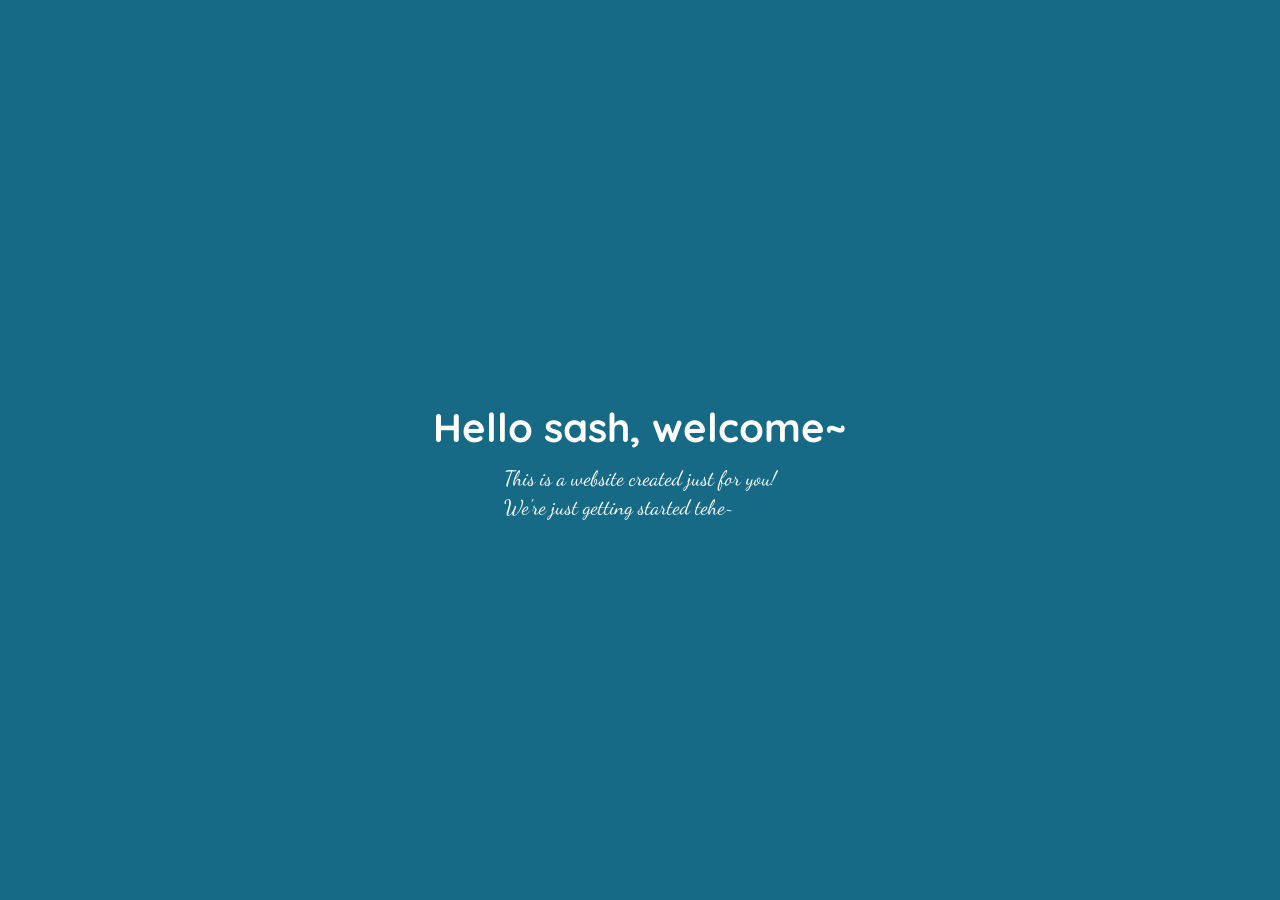
==== index.html @ 9a8904ed "Update index.html" ====
<!DOCTYPE html> 
<html> 
<head> 
    <title>Welcome to My World~</title> 
    <link href="https://fonts.googleapis.com/css2?family=Dancing+Script&family=Quicksand&display=swap" rel="stylesheet">
    <link rel="stylesheet" href="style.css"> 
</head> 
<body>
  <div class="container">
    <h1>Hello sash, welcome~</h1>
    
    <div class="subtext">
      <p>This is a website created just for you!</p>
      <p>We're just getting started tehe~</p>
    </div>
  </div>
</body>
</html>
---- style.css ----
body {
  background-color: rgb(22, 106, 134);
  margin: 0;
  height: 100vh;
  display: flex;
  justify-content: center;
  align-items: center;
}

/* Center container */
.container {
  text-align: center;
}

/* Heading (soft comfy font) */
h1 {
  font-family: 'Quicksand', sans-serif;
  font-size: 2.5rem;
  color: white;
  margin-bottom: 10px;
}

/* Subtext alignment */
.subtext {
  text-align: left;
  display: inline-block;
}

/* Curly aesthetic text */
.subtext p {
  font-family: 'Dancing Script', cursive;
  font-size: 1.3rem;
  color: white;
  margin: 4px 0;
}
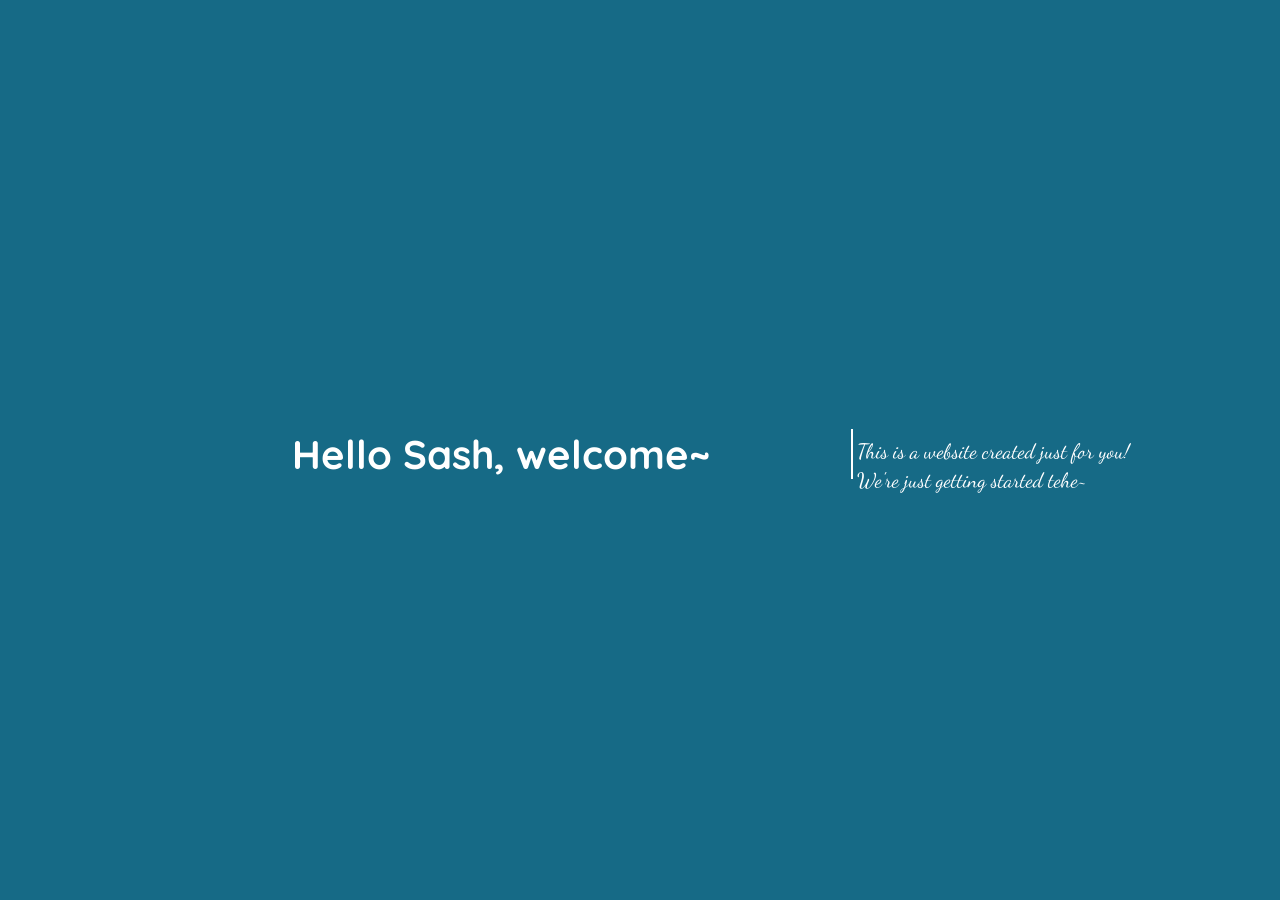
==== commit cb24407d: "edit" ====
--- a/index.html
+++ b/index.html
@@ -7,8 +7,7 @@
 </head> 
 <body>
   <div class="container">
-    <h1>Hello sash, welcome~</h1>
-    
+   <h1 class="typing">Hello Sash, welcome~</h1>
     <div class="subtext">
       <p>This is a website created just for you!</p>
       <p>We're just getting started tehe~</p>
--- a/style.css
+++ b/style.css
@@ -5,11 +5,13 @@
   display: flex;
   justify-content: center;
   align-items: center;
+  cursor: url("cursor 1.png"), auto;
 }
 
-/* Center container */
+/* Container (center + fade in) */
 .container {
   text-align: center;
+  animation: fadeIn 2s ease-in;
 }
 
 /* Heading (soft comfy font) */
@@ -17,13 +19,7 @@
   font-family: 'Quicksand', sans-serif;
   font-size: 2.5rem;
   color: white;
-  margin-bottom: 10px;
-}
-
-/* Subtext alignment */
-.subtext {
-  text-align: left;
-  display: inline-block;
+  margin-bottom: 8px;
 }
 
 /* Curly aesthetic text */
@@ -32,4 +28,46 @@
   font-size: 1.3rem;
   color: white;
   margin: 4px 0;
+}
+
+/* Subtext (appears after typing) */
+.subtext {
+  text-align: left;
+  display: inline-block;
+  opacity: 0;
+  animation: fadeIn 2s ease-in forwards;
+  animation-delay: 1s;
+}
+
+/* Typing animation */
+.typing {
+  overflow: hidden;
+  white-space: nowrap;
+  border-right: 2px solid white;
+  display: inline-block;
+  width: 0;
+  animation: typing 3s steps(25, end) forwards, blink 0.7s infinite;
+}
+
+/* Typing effect */
+@keyframes typing {
+  from { width: 0 }
+  to { width: 28ch }
+}
+
+/* Blinking cursor */
+@keyframes blink {
+  50% { border-color: transparent }
+}
+
+/* Fade-in animation */
+@keyframes fadeIn {
+  from {
+    opacity: 0;
+    transform: translateY(20px);
+  }
+  to {
+    opacity: 1;
+    transform: translateY(0);
+  }
 }
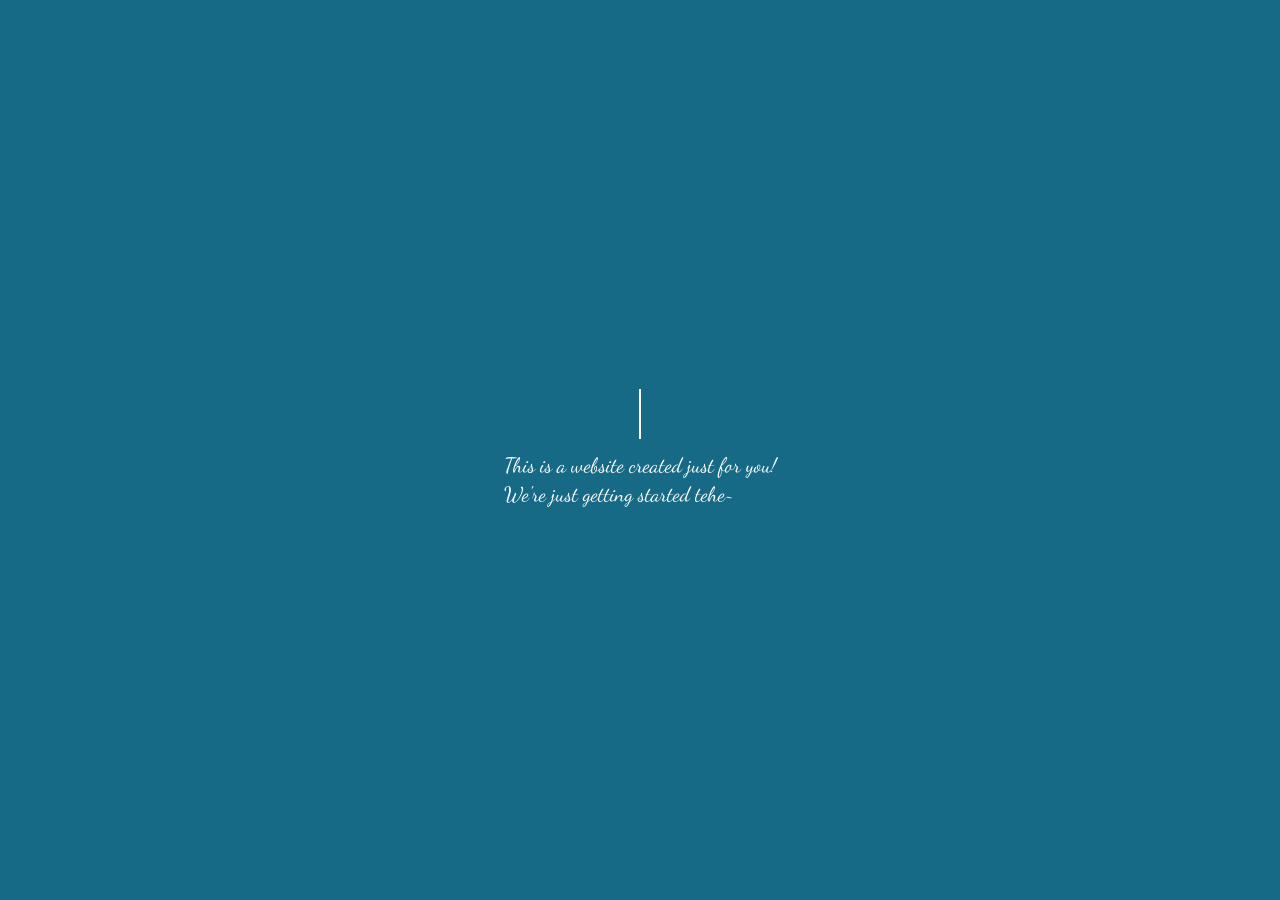
==== commit a490473e: "corrections" ====
--- a/index.html
+++ b/index.html
@@ -1,17 +1,23 @@
-<!DOCTYPE html> 
-<html> 
-<head> 
-    <title>Welcome to My World~</title> 
-    <link href="https://fonts.googleapis.com/css2?family=Dancing+Script&family=Quicksand&display=swap" rel="stylesheet">
-    <link rel="stylesheet" href="style.css"> 
-</head> 
+<!DOCTYPE html>
+<html>
+<head>
+  <title>Welcome to My World~</title>
+  <link href="https://fonts.googleapis.com/css2?family=Dancing+Script&family=Quicksand&display=swap" rel="stylesheet">
+  <link rel="stylesheet" href="style.css">
+</head>
 <body>
   <div class="container">
-   <h1 class="typing">Hello Sash, welcome~</h1>
+    <h1 class="typing">Hello Sash, welcome~</h1>
     <div class="subtext">
       <p>This is a website created just for you!</p>
       <p>We're just getting started tehe~</p>
     </div>
   </div>
+  <script>
+    const text = document.querySelector(".typing");
+    text.addEventListener("animationend", () => {
+      text.classList.add("finished");
+    });
+  </script>
 </body>
-</html> +</html>
--- a/style.css
+++ b/style.css
@@ -5,16 +5,16 @@
   display: flex;
   justify-content: center;
   align-items: center;
-  cursor: url("cursor 1.png"), auto;
+  cursor: url("cursor.png") 16 16, auto;
 }
 
-/* Container (center + fade in) */
+/* Container */
 .container {
   text-align: center;
   animation: fadeIn 2s ease-in;
 }
 
-/* Heading (soft comfy font) */
+/* Heading */
 h1 {
   font-family: 'Quicksand', sans-serif;
   font-size: 2.5rem;
@@ -22,34 +22,23 @@
   margin-bottom: 8px;
 }
 
-/* Curly aesthetic text */
-.subtext p {
-  font-family: 'Dancing Script', cursive;
-  font-size: 1.3rem;
-  color: white;
-  margin: 4px 0;
-}
-
-/* Subtext (appears after typing) */
-.subtext {
-  text-align: left;
-  display: inline-block;
-  opacity: 0;
-  animation: fadeIn 2s ease-in forwards;
-  animation-delay: 1s;
-}
-
-/* Typing animation */
+/* Typing text */
 .typing {
   overflow: hidden;
   white-space: nowrap;
   border-right: 2px solid white;
-  display: inline-block;
+  display: block;
+  margin: 0 auto;
   width: 0;
-  animation: typing 3s steps(25, end) forwards, blink 0.7s infinite;
+  animation: typing 3s steps(25, end) forwards;
 }
 
-/* Typing effect */
+/* After typing → blinking only */
+.typing.finished {
+  animation: blink 0.7s infinite;
+}
+
+/* Typing animation */
 @keyframes typing {
   from { width: 0 }
   to { width: 28ch }
@@ -60,7 +49,25 @@
   50% { border-color: transparent }
 }
 
-/* Fade-in animation */
+/* Subtext */
+.subtext {
+  text-align: left;
+  display: inline-block;
+  margin-top: 10px;
+  opacity: 0;
+  animation: fadeIn 2s ease-in forwards;
+  animation-delay: 1s;
+}
+
+/* Curly text */
+.subtext p {
+  font-family: 'Dancing Script', cursive;
+  font-size: 1.3rem;
+  color: white;
+  margin: 4px 0;
+}
+
+/* Fade in */
 @keyframes fadeIn {
   from {
     opacity: 0;
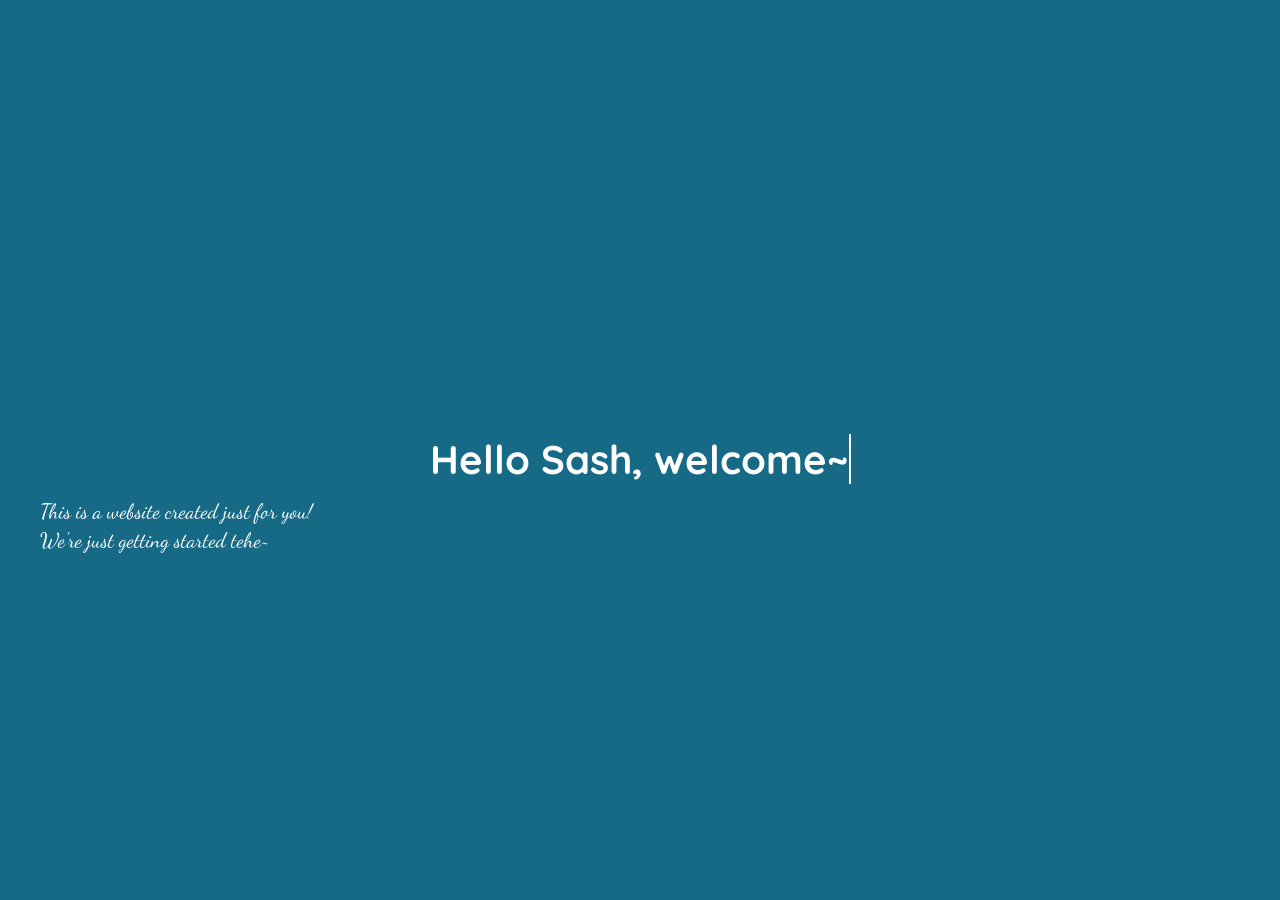
==== commit 56fff90f: "Update index.html" ====
--- a/index.html
+++ b/index.html
@@ -14,10 +14,10 @@
     </div>
   </div>
   <script>
-    const text = document.querySelector(".typing");
-    text.addEventListener("animationend", () => {
-      text.classList.add("finished");
-    });
-  </script>
+  const text = document.querySelector(".typing");
+  text.addEventListener("animationend", () => {
+    text.classList.add("finished");
+  });
+</script>
 </body>
 </html>
--- a/style.css
+++ b/style.css
@@ -5,12 +5,16 @@
   display: flex;
   justify-content: center;
   align-items: center;
-  cursor: url("cursor.png") 16 16, auto;
+
+  /* cursor */
+  cursor: url("cursor 2.png") 16 16, auto;
 }
 
 /* Container */
 .container {
-  text-align: center;
+  display: flex;
+  flex-direction: column;
+  align-items: center;
   animation: fadeIn 2s ease-in;
 }
 
@@ -22,19 +26,19 @@
   margin-bottom: 8px;
 }
 
-/* Typing text */
+/* Typing */
 .typing {
   overflow: hidden;
   white-space: nowrap;
   border-right: 2px solid white;
-  display: block;
-  margin: 0 auto;
   width: 0;
+  display: inline-block;
   animation: typing 3s steps(25, end) forwards;
 }
 
-/* After typing → blinking only */
+/* After typing */
 .typing.finished {
+  width: auto;
   animation: blink 0.7s infinite;
 }
 
@@ -44,16 +48,17 @@
   to { width: 28ch }
 }
 
-/* Blinking cursor */
+/* Cursor blink */
 @keyframes blink {
   50% { border-color: transparent }
 }
 
-/* Subtext */
+/* LEFT side text */
 .subtext {
-  text-align: left;
-  display: inline-block;
-  margin-top: 10px;
+  position: absolute;
+  left: 40px;
+  top: 55%;
+  transform: translateY(-50%);
   opacity: 0;
   animation: fadeIn 2s ease-in forwards;
   animation-delay: 1s;
@@ -67,7 +72,7 @@
   margin: 4px 0;
 }
 
-/* Fade in */
+/* Fade */
 @keyframes fadeIn {
   from {
     opacity: 0;
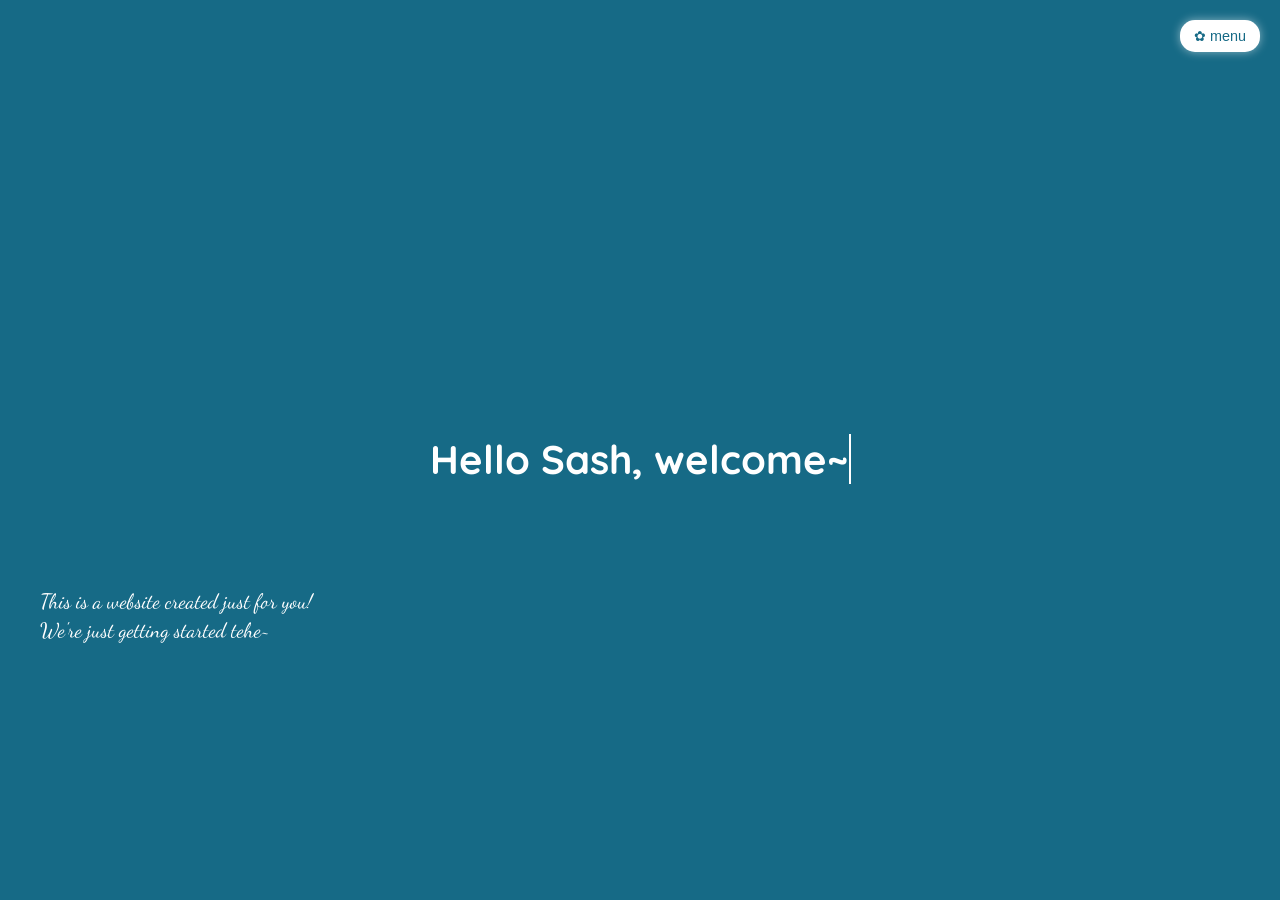
==== commit 7157e113: "lets see if this works" ====
--- a/index.html
+++ b/index.html
@@ -2,22 +2,47 @@
 <html>
 <head>
   <title>Welcome to My World~</title>
+
+  <!-- Fonts -->
   <link href="https://fonts.googleapis.com/css2?family=Dancing+Script&family=Quicksand&display=swap" rel="stylesheet">
+
+  <!-- CSS -->
   <link rel="stylesheet" href="style.css">
 </head>
+
 <body>
+
+  <!-- 💖 TOP RIGHT MENU -->
+  <div class="menu">
+    <button class="menu-btn">✿ menu</button>
+    <div class="menu-content">
+      <a href="#">about me~</a>
+      <a href="#">likes / dislikes</a>
+      <a href="#">interests / hobbies / passions</a>
+      <a href="#">things to know before dating me</a>
+      <a href="#">what i look for (red & green flags)</a>
+      <a href="#">my red & green flags</a>
+    </div>
+  </div>
+
+  <!-- 🌸 MAIN CONTENT -->
   <div class="container">
     <h1 class="typing">Hello Sash, welcome~</h1>
+
     <div class="subtext">
       <p>This is a website created just for you!</p>
       <p>We're just getting started tehe~</p>
     </div>
   </div>
+
+  <!-- Typing Script -->
   <script>
-  const text = document.querySelector(".typing");
-  text.addEventListener("animationend", () => {
-    text.classList.add("finished");
-  });
-</script>
+    const text = document.querySelector(".typing");
+
+    text.addEventListener("animationend", () => {
+      text.classList.add("finished");
+    });
+  </script>
+
 </body>
 </html>
--- a/style.css
+++ b/style.css
@@ -5,17 +5,73 @@
   display: flex;
   justify-content: center;
   align-items: center;
-
-  /* cursor */
-  cursor: url("cursor 2.png") 16 16, auto;
 }
 
-/* Container */
+/* 💖 MENU (TOP RIGHT) */
+.menu {
+  position: fixed;
+  top: 20px;
+  right: 20px;
+  font-family: 'Quicksand', sans-serif;
+}
+
+/* Button */
+.menu-btn {
+  background: white;
+  color: rgb(22, 106, 134);
+  border: none;
+  padding: 8px 14px;
+  border-radius: 15px;
+  cursor: pointer;
+  font-size: 0.9rem;
+
+  box-shadow: 0 0 10px rgba(255,255,255,0.5);
+  transition: 0.3s;
+}
+
+/* Button hover */
+.menu-btn:hover {
+  transform: scale(1.05);
+}
+
+/* Dropdown */
+.menu-content {
+  display: none;
+  margin-top: 8px;
+  background: rgba(255, 255, 255, 0.95);
+  padding: 12px;
+  border-radius: 15px;
+  min-width: 240px;
+
+  box-shadow: 0 10px 20px rgba(0,0,0,0.2);
+}
+
+/* Links */
+.menu-content a {
+  display: block;
+  text-decoration: none;
+  color: rgb(22, 106, 134);
+  padding: 6px 0;
+  font-size: 0.9rem;
+  transition: 0.2s;
+}
+
+/* Hover effect */
+.menu-content a:hover {
+  padding-left: 5px;
+  color: #ffb6e6;
+}
+
+/* Show dropdown */
+.menu:hover .menu-content {
+  display: block;
+}
+
+/* 🌸 MAIN CONTAINER */
 .container {
   display: flex;
   flex-direction: column;
   align-items: center;
-  animation: fadeIn 2s ease-in;
 }
 
 /* Heading */
@@ -53,15 +109,11 @@
   50% { border-color: transparent }
 }
 
-/* LEFT side text */
+/* ✨ LEFT SIDE TEXT */
 .subtext {
   position: absolute;
   left: 40px;
-  top: 55%;
-  transform: translateY(-50%);
-  opacity: 0;
-  animation: fadeIn 2s ease-in forwards;
-  animation-delay: 1s;
+  top: 65%;
 }
 
 /* Curly text */
@@ -70,16 +122,4 @@
   font-size: 1.3rem;
   color: white;
   margin: 4px 0;
-}
-
-/* Fade */
-@keyframes fadeIn {
-  from {
-    opacity: 0;
-    transform: translateY(20px);
-  }
-  to {
-    opacity: 1;
-    transform: translateY(0);
-  }
 }
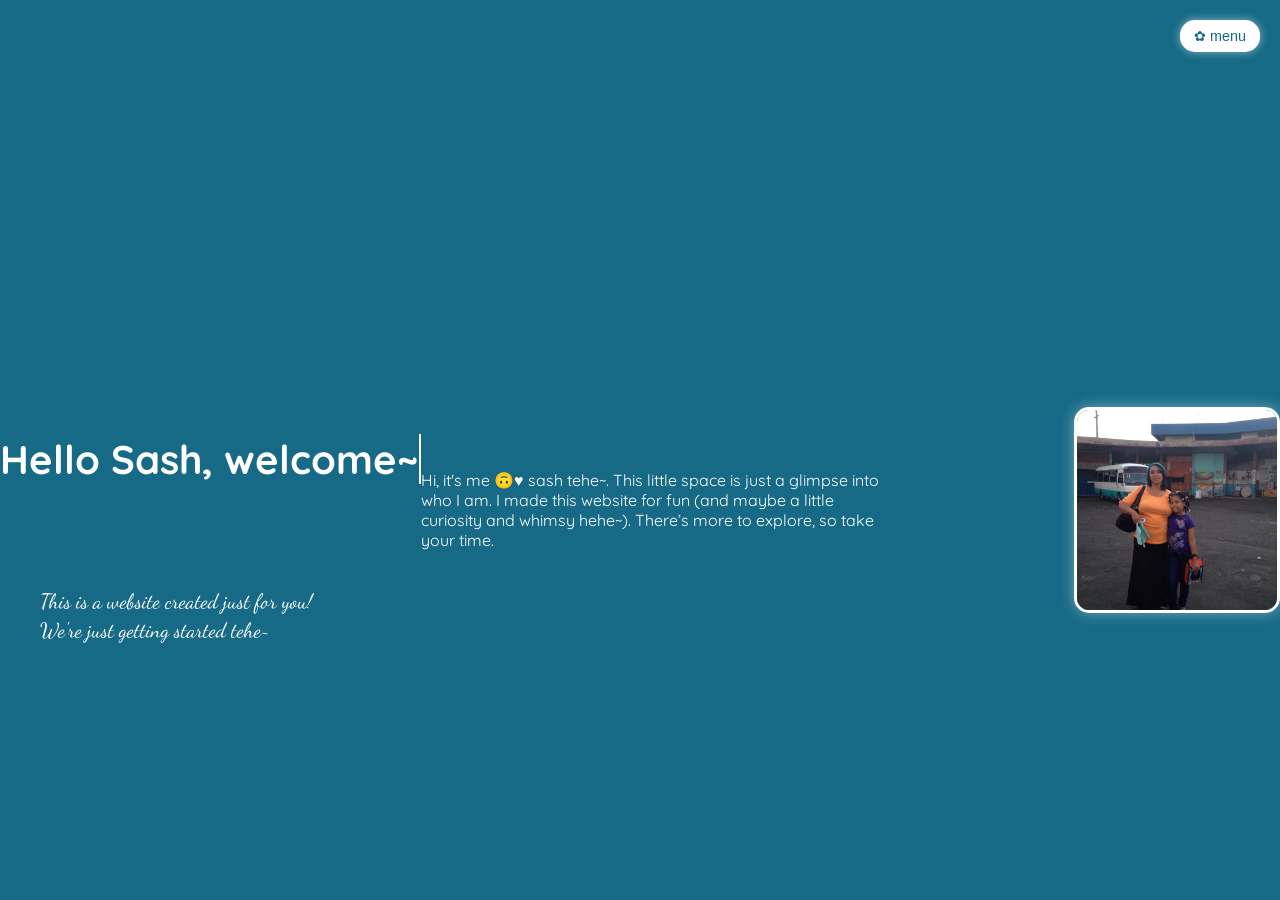
==== commit 72da0448: "added picture and sentence in about me" ====
--- a/index.html
+++ b/index.html
@@ -42,7 +42,21 @@
     text.addEventListener("animationend", () => {
       text.classList.add("finished");
     });
-  </script>
+  </script> 
+
+  <section class="about">
+  <div class="about-text">
+    <p>
+      Hi, it's me 🙃♥️ sash tehe~. This little space is just a glimpse into who I am.
+      I made this website for fun (and maybe a little curiosity and whimsy hehe~).
+      There’s more to explore, so take your time.
+    </p>
+  </div>
+
+  <div class="about-img">
+    <img src="April 20, 2015 (1).jpg" alt="me">
+  </div>
+</section>
 
 </body>
 </html>
--- a/style.css
+++ b/style.css
@@ -101,7 +101,7 @@
 /* Typing animation */
 @keyframes typing {
   from { width: 0 }
-  to { width: 28ch }
+  to { width: 15ch }
 }
 
 /* Cursor blink */
@@ -122,4 +122,47 @@
   font-size: 1.3rem;
   color: white;
   margin: 4px 0;
+} 
+
+/* 🌸 ABOUT SECTION */
+.about {
+  display: flex;
+  justify-content: space-between;
+  align-items: center;
+
+  width: 70%;
+  margin-top: 120px;
+}
+
+/* TEXT (left side) */
+.about-text {
+  width: 55%;
+  font-family: 'Quicksand', sans-serif;
+  color: white;
+  font-size: 1rem;
+}
+
+/* IMAGE FRAME (right side) */
+.about-img {
+  width: 200px;
+  height: 200px;
+  border: 3px solid white;
+  border-radius: 15px;
+  overflow: hidden;
+
+  box-shadow: 0 0 15px rgba(255,255,255,0.4);
+  transition: 0.3s;
+}
+
+/* IMAGE */
+.about-img img {
+  width: 100%;
+  height: 100%;
+  object-fit: cover;
+}
+
+/* ✨ HOVER GLOW */
+.about-img:hover {
+  transform: scale(1.05);
+  box-shadow: 0 0 25px rgba(255,255,255,0.8);
 }
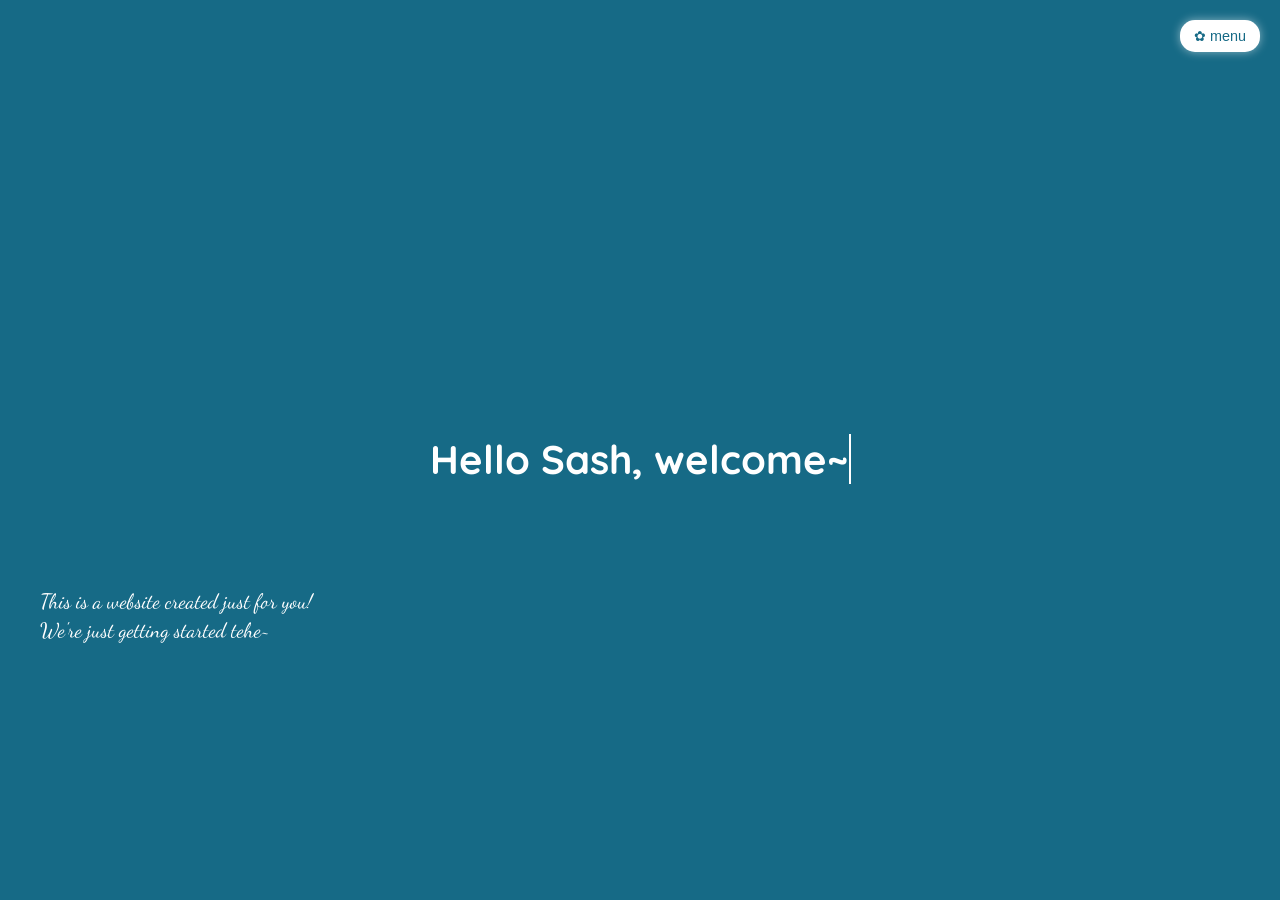
==== commit 35acf253: "removed previous commit" ====
--- a/index.html
+++ b/index.html
@@ -44,19 +44,5 @@
     });
   </script> 
 
-  <section class="about">
-  <div class="about-text">
-    <p>
-      Hi, it's me 🙃♥️ sash tehe~. This little space is just a glimpse into who I am.
-      I made this website for fun (and maybe a little curiosity and whimsy hehe~).
-      There’s more to explore, so take your time.
-    </p>
-  </div>
-
-  <div class="about-img">
-    <img src="April 20, 2015 (1).jpg" alt="me">
-  </div>
-</section>
-
 </body>
 </html>
--- a/style.css
+++ b/style.css
@@ -122,47 +122,4 @@
   font-size: 1.3rem;
   color: white;
   margin: 4px 0;
-} 
-
-/* 🌸 ABOUT SECTION */
-.about {
-  display: flex;
-  justify-content: space-between;
-  align-items: center;
-
-  width: 70%;
-  margin-top: 120px;
-}
-
-/* TEXT (left side) */
-.about-text {
-  width: 55%;
-  font-family: 'Quicksand', sans-serif;
-  color: white;
-  font-size: 1rem;
-}
-
-/* IMAGE FRAME (right side) */
-.about-img {
-  width: 200px;
-  height: 200px;
-  border: 3px solid white;
-  border-radius: 15px;
-  overflow: hidden;
-
-  box-shadow: 0 0 15px rgba(255,255,255,0.4);
-  transition: 0.3s;
-}
-
-/* IMAGE */
-.about-img img {
-  width: 100%;
-  height: 100%;
-  object-fit: cover;
-}
-
-/* ✨ HOVER GLOW */
-.about-img:hover {
-  transform: scale(1.05);
-  box-shadow: 0 0 25px rgba(255,255,255,0.8);
-}+} 
